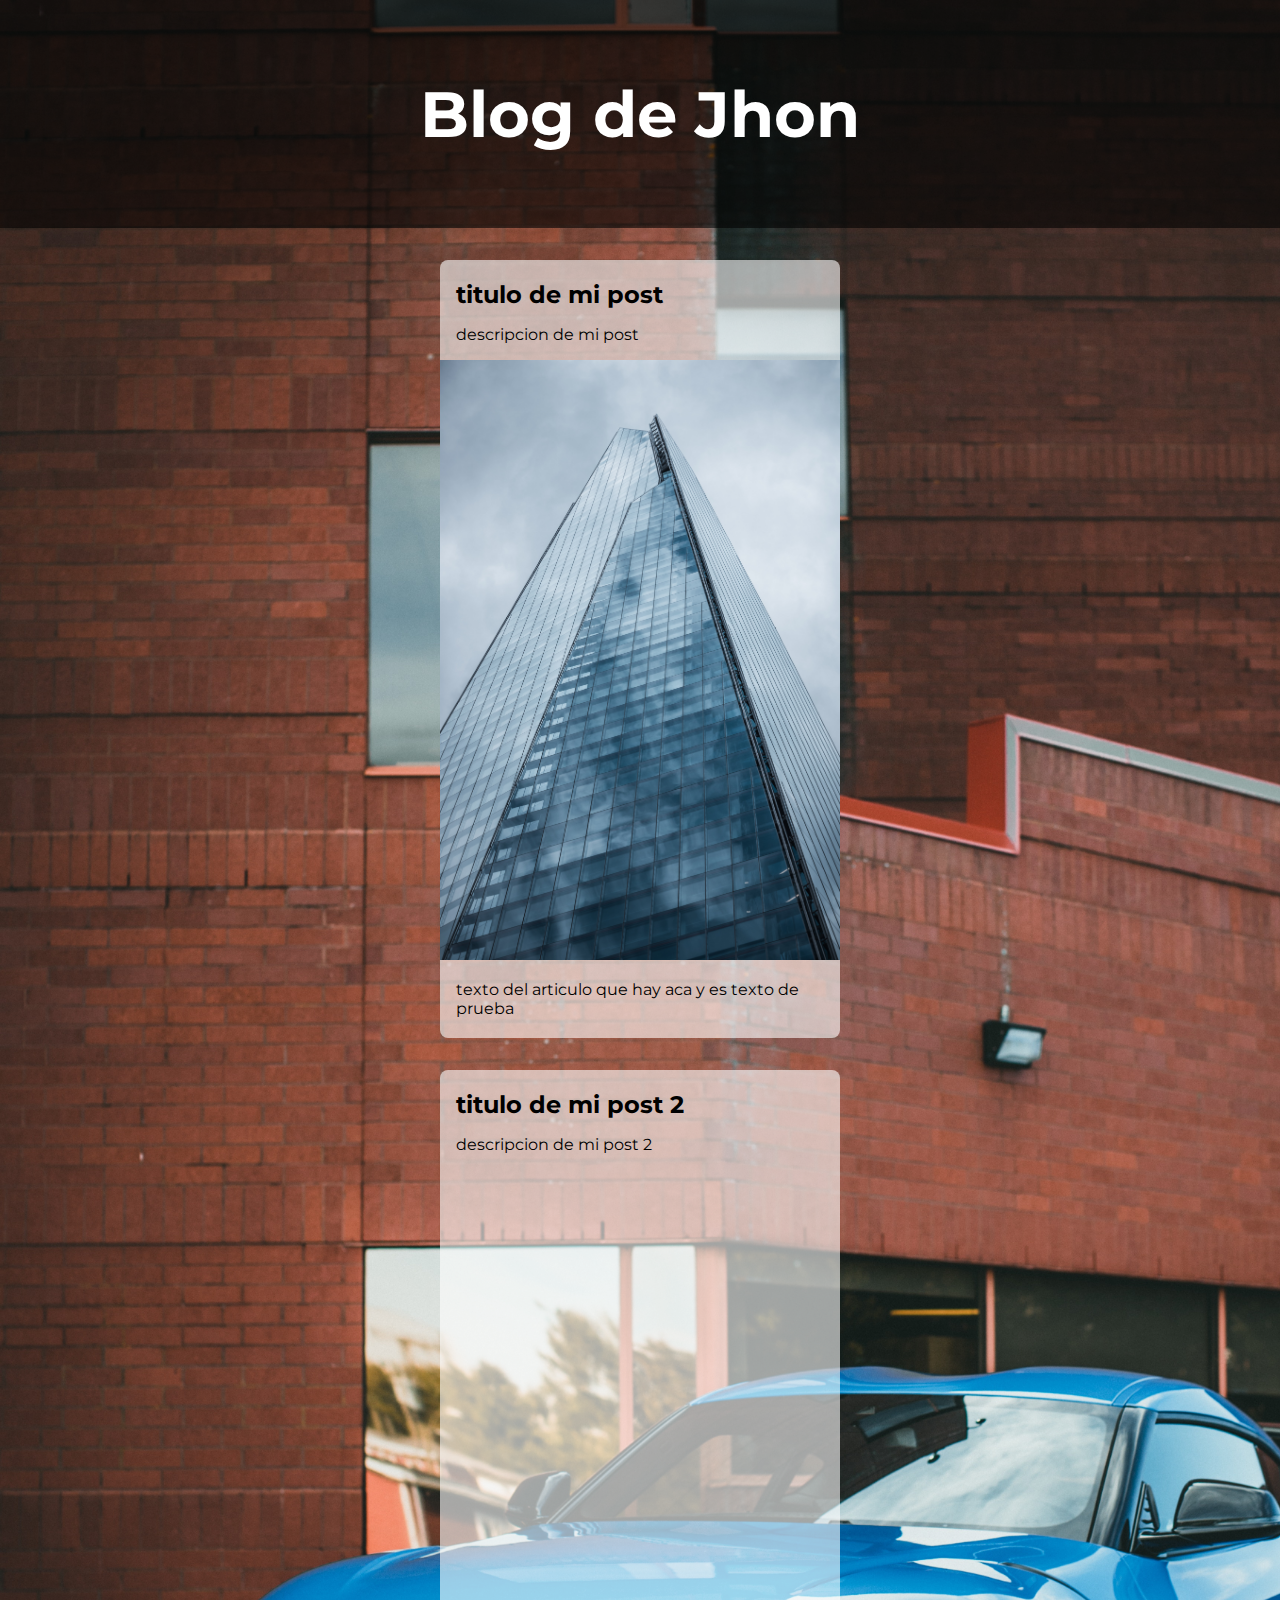
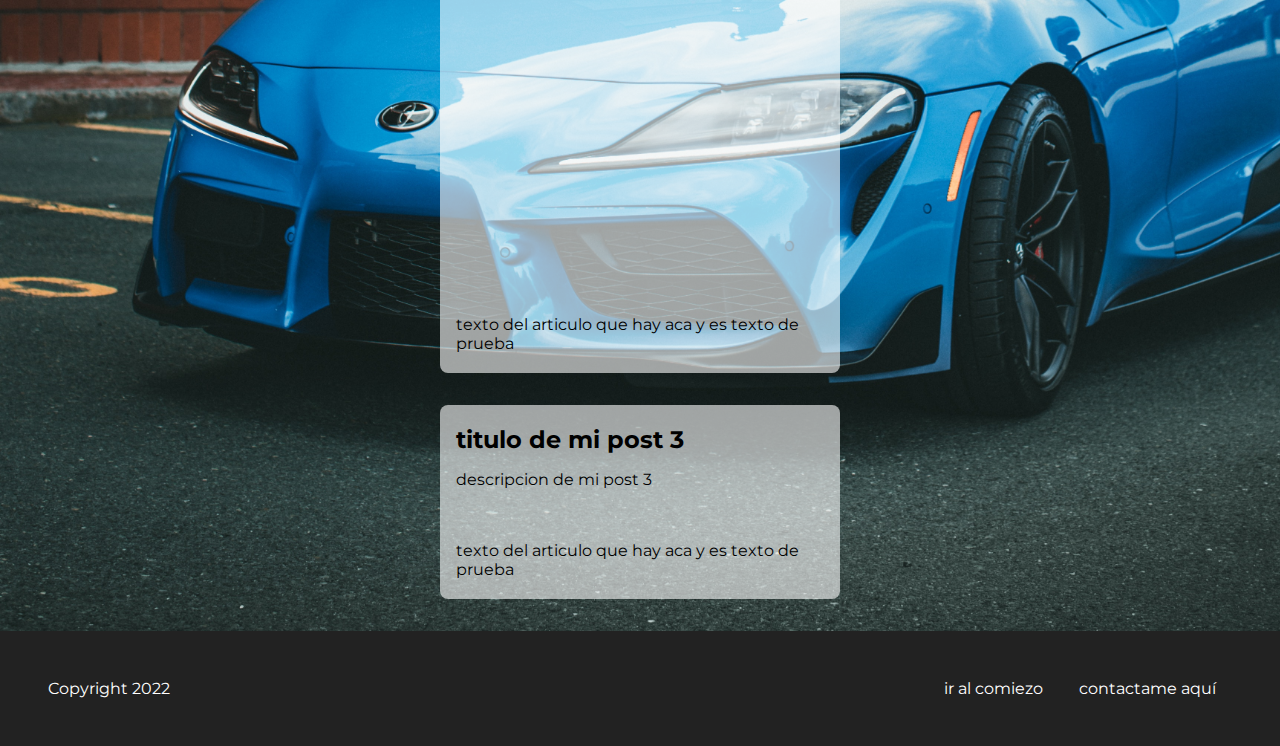
==== index.html @ 3cbd5ef0 "se agrega" ====
<!DOCTYPE html>
<html>
<head>
    <title>Blog</title>
    <link rel="preconnect" href="https://fonts.googleapis.com">
    <link rel="preconnect" href="https://fonts.gstatic.com" crossorigin>
    <link href="https://fonts.googleapis.com/css2?family=Montserrat:wght@400;700&display=swap" rel="stylesheet">
    <link rel="stylesheet" href="style.css">
</head>
<body>
    <header>      
        <h1 id="titulo">Blog de Jhon</h1>
    </header><!--cabecera lo de arriba de la pag-->
    <section class="container">
        <article class="post">
            <h2>titulo de mi post</h2>
            <p>descripcion de mi post</p>
            <img id="imagen1" src="img/fondo.jpg" width="400">
            <p>texto del articulo que hay aca y es texto de prueba</p>
        </article>
        <article class="post">
            <h2>titulo de mi post 2</h2>
            <p>descripcion de mi post 2</p>
            <img id="imagen2" src="img/supra.jpg" width="400">
            <p>texto del articulo que hay aca y es texto de prueba</p>
        </article>
        <article class="post">
            <h2>titulo de mi post 3</h2>
            <p>descripcion de mi post 3</p>
            <img id="imagen3" src="img/imagen1.jpg" width="400">
            <p>texto del articulo que hay aca y es texto de prueba</p>
        </article>
    </section><!--define secciones de la aplicacion -->
    <footer>
        <section>
            <a href="#titulo"> ir al comiezo</a>
            <a href="mailto:jhtoledo05@hotmail.com">contactame aquí</a>
        </section>
        <p>Copyright 2022</p>
    </footer><!--se utiliza para el pie de pagina copiryg, contacto y demas-->
    <script src="java.js"></script>
</body>
</html>
---- style.css ----
html{
    font-family: 'Montserrat', sans-serif;
}
body{
    margin: 0;
    background-image:url("img/car.jpg") ;
    background-size: cover;
    background-repeat: no-repeat;
}
header{
    background-color: rgba(2, 2, 2, 0.6);
    color:white;
    padding: 2rem;
}
header h1{
    font-size: 4rem;
    text-align: center;
}
.container{
    width: 400px;
    margin:0 auto;
}
section article{
    transition: box-sadow 0.4s ease;
    background-color: rgba(255, 255, 255, 0.6);
    margin: 2rem 0;
    border-radius: 0.5rem;
    padding: 0.25rem 0;
    cursor: pointer;
}
section article:hover{
    box-shadow: 0 0.1rem 0.4rem rgba(0,0,0,0.5);
}

section article h2, section article p {
    margin: 1rem;
}
.post img{
    opacity: 0;
    transform: scale(0.9);
    transition: .7s ease-in-out all;
}
.post img.visible{
    opacity: 1;
    transform: scale(1);
}


footer{
    background-color: #222;
    padding: 3rem;
    color: white;
}
footer section{
    float: right;
}
footer p{
    margin: 0;
}
footer a{
    transition: color 0.3s ease;
    color: #fff;
    text-decoration: none;
    padding: 1rem;
}
footer a:hover{
    color: cornflowerblue;
}
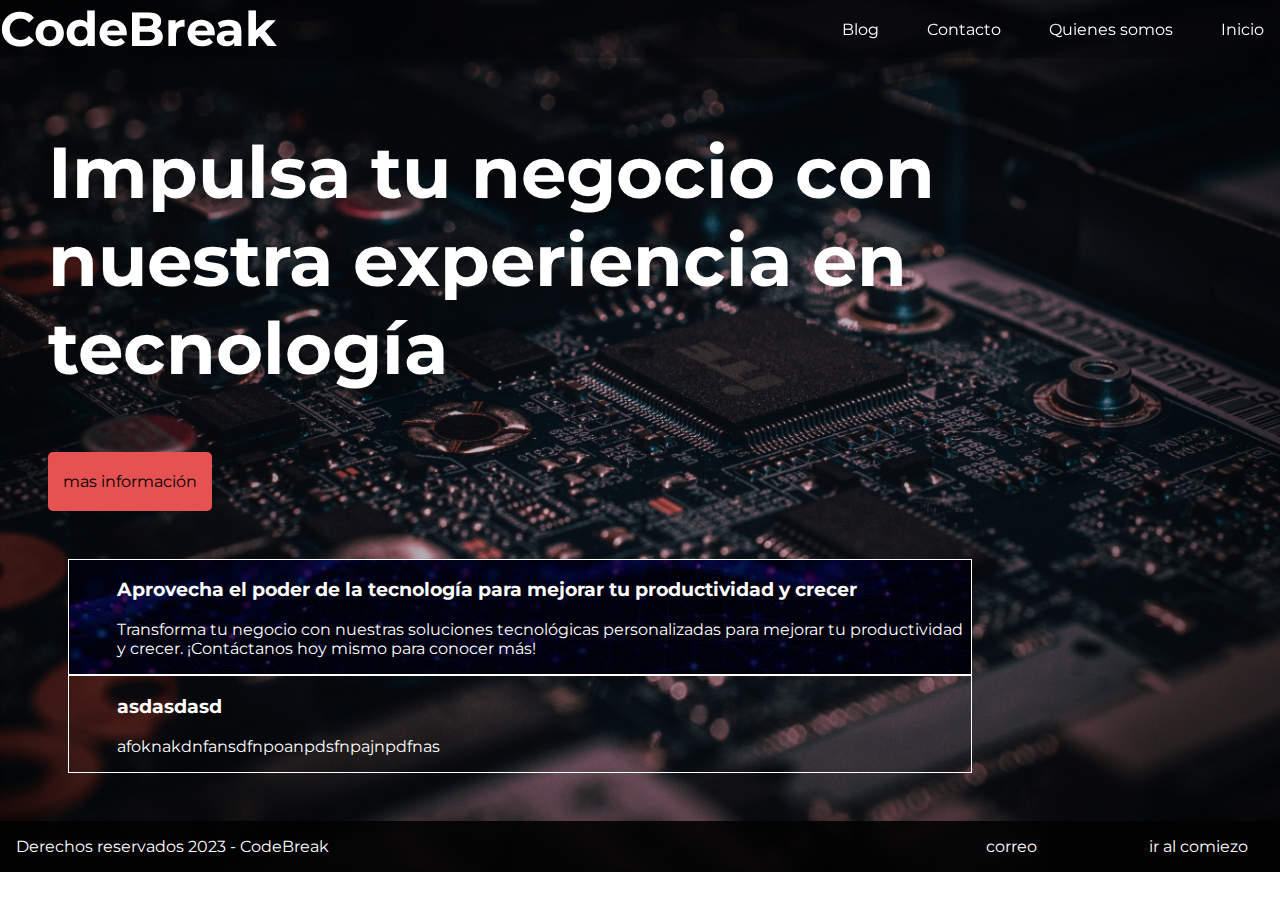
==== commit 39e1b4ec: "new file:   about.html 	new file:   blog.html 	new file:   contact.html 	new file:   img/columna1.jp" ====
--- a/index.html
+++ b/index.html
@@ -5,39 +5,48 @@
     <link rel="preconnect" href="https://fonts.googleapis.com">
     <link rel="preconnect" href="https://fonts.gstatic.com" crossorigin>
     <link href="https://fonts.googleapis.com/css2?family=Montserrat:wght@400;700&display=swap" rel="stylesheet">
-    <link rel="stylesheet" href="style.css">
+    <link rel="stylesheet" href="style_index.css">
 </head>
 <body>
-    <header>      
-        <h1 id="titulo">Blog de Jhon</h1>
-    </header><!--cabecera lo de arriba de la pag-->
-    <section class="container">
-        <article class="post">
-            <h2>titulo de mi post</h2>
-            <p>descripcion de mi post</p>
-            <img id="imagen1" src="img/fondo.jpg" width="400">
-            <p>texto del articulo que hay aca y es texto de prueba</p>
-        </article>
-        <article class="post">
-            <h2>titulo de mi post 2</h2>
-            <p>descripcion de mi post 2</p>
-            <img id="imagen2" src="img/supra.jpg" width="400">
-            <p>texto del articulo que hay aca y es texto de prueba</p>
-        </article>
-        <article class="post">
-            <h2>titulo de mi post 3</h2>
-            <p>descripcion de mi post 3</p>
-            <img id="imagen3" src="img/imagen1.jpg" width="400">
-            <p>texto del articulo que hay aca y es texto de prueba</p>
-        </article>
-    </section><!--define secciones de la aplicacion -->
-    <footer>
-        <section>
-            <a href="#titulo"> ir al comiezo</a>
-            <a href="mailto:jhtoledo05@hotmail.com">contactame aquí</a>
-        </section>
-        <p>Copyright 2022</p>
-    </footer><!--se utiliza para el pie de pagina copiryg, contacto y demas-->
-    <script src="java.js"></script>
-</body>
-</html>+    <header class="scroll-up">      
+        <h1 id="titulo_principal">CodeBreak</h1>
+        <nav>
+            <ul>
+                <li><a href="index.html">Inicio</a></li>
+                <li><a href="about.html">Quienes somos</a></li>
+                <li><a href="contact.html">Contacto</a></li>
+                <li><a href="blog.html">Blog</a></li>
+            </ul>
+        </nav>
+    </header>
+    <main>
+        <div class="eslogan">
+            <h2>Impulsa tu negocio con<br>nuestra experiencia en <br> tecnología</h2>
+        </div>
+        <div class="mas_info">
+            <a href="#">mas información</a>
+        </div>
+        <div class="container">
+            <div class="colum">
+                <div class="colum_left">
+                    <h3>Aprovecha el poder de la tecnología para mejorar tu productividad y crecer</h3>
+                    <p>Transforma tu negocio con nuestras soluciones tecnológicas personalizadas para mejorar tu productividad y crecer. ¡Contáctanos hoy mismo para conocer más!</p>
+                </div>
+                <div class="colum_right">
+                    <h3>asdasdasd</h3>
+                    <p>afoknakdnfansdfnpoanpdsfnpajnpdfnas</p>
+                </div>
+            </div>
+        </div>
+    </main>
+    <footer class="footer_menu">
+        <nav>
+            <ul>
+                <li><a href="#titulo"> ir al comiezo</a></li>
+                <li><a href="mailto:jhtoledo05@hotmail.com">correo</a></li>
+            </ul>
+        </nav>
+        <p>Derechos reservados 2023 - CodeBreak</p>
+    </footer>
+    <script src="java_index.js"></script>
+</body>--- a/style_index.css
+++ b/style_index.css
@@ -0,0 +1,146 @@
+html{
+    font-family: 'Montserrat', sans-serif;
+    
+}
+body{
+    margin: 0;
+    background-image:url("img/fondo_page.jpg") ;
+    background-size: cover;
+    background-repeat: no-repeat;
+}
+header{
+    position: fixed;
+    display: flex;
+    justify-content: space-between;
+    align-items: center;
+    background-color: rgba(2, 2, 2, 0.3);
+    color:white;
+    width: 100%;
+    z-index: 100;
+    top: 0;
+    transition: 1.5s;
+}
+#titulo_principal{
+    margin: 0;
+}
+
+/* Header scroll hacia arriba */
+header.scroll-up {
+    top: 0;
+}
+  
+  /* Header scroll hacia abajo */
+  header.scroll-down {
+    top: -100px;
+}
+nav{
+    padding-left: 0.9rem;
+    padding-right: 1rem;
+    
+}
+nav ul{
+    list-style: none; /*Eliminamos los puntos de la lista*/
+    margin: 0; /*Eliminamos el margen predeterminado de la lista*/
+    padding: 0;
+}
+nav li{
+    float: right;
+}
+nav a{
+    margin-left: 3rem;
+    text-decoration: none;
+    transition: color 0.3s ease;
+    color: #fff;
+}
+nav a:hover{
+    color: #e65252;
+}
+header h1{
+    font-size: 3rem;
+}
+div{
+    color: white;
+    max-width: 1000px;
+    padding-left: 3rem;
+}
+.eslogan{
+    margin-top: 8rem;
+    font-size: 3rem;
+}
+.mas_info{
+    text-align: left;
+    margin-top: 20px;
+}
+.mas_info a {
+    display: inline-block;
+    padding: 20px 15px;
+    background-color: #e65252;
+    color: black;
+    text-decoration: none;
+    border-radius: 5px;
+    transition: 0.5s;
+  }
+.mas_info a:hover{
+    background-color: black;
+    color: white;
+}
+.container{
+    display: flex;
+    padding-left: 20px;
+
+}
+.colum{
+    padding: 3rem;
+}
+.colum_left{
+    background-image: url(img/columna1.jpg); /* establece la imagen de fondo de la columna izquierda */
+    background-size: cover; /* ajusta el tamaño de la imagen de fondo para cubrir todo el contenedor */
+    background-position: center; /* ajusta la posición de la imagen de fondo al centro del contenedor */
+    border: 1px solid #FFFFFF; /* agrega un borde derecho a la columna izquierda */
+}
+.colum_right{
+    border: 1px solid #FFFFFF;
+}
+footer{
+    /* position: fixed; */
+    background-color: rgba(2, 2, 2, 0.9);
+    padding: 1rem;
+    color: white;
+    width: 100%;
+    justify-content: space-between;
+    align-items: center;
+    bottom: 0;
+}
+.footer-menu {
+    display: flex;
+}
+  
+.footer-menu ul {
+    display: flex;
+    list-style: none;
+    margin: 0;
+    padding: 0;
+}
+  
+.footer-menu li {
+    margin: 0 1rem;
+}
+  
+.footer-menu a {
+    color: #fff;
+    text-decoration: none;
+}
+  
+footer p {
+    margin: 0;
+}
+footer a{
+    transition: color 0.3s ease;
+    color: #fff;
+    text-decoration: none;
+    padding: 2rem;
+    
+}
+footer a:hover{
+    color: #e65252;
+}
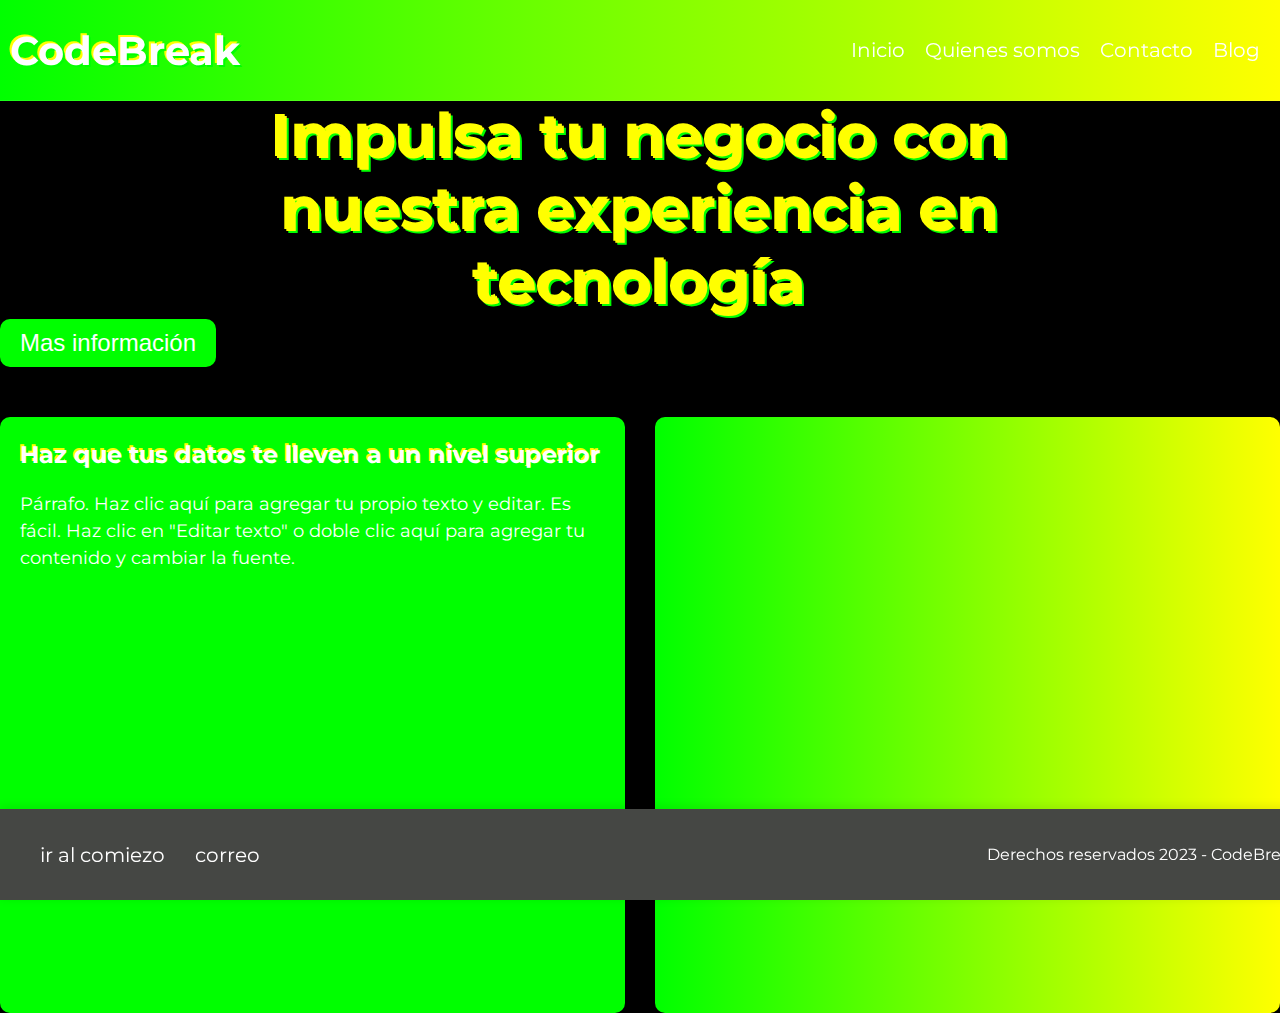
==== commit 3932097d: "Changes to be committed:     new file:   chat.css     new file:   chat2.css     new file:   chat3.cs" ====
--- a/index.html
+++ b/index.html
@@ -5,7 +5,6 @@
     <link rel="preconnect" href="https://fonts.googleapis.com">
     <link rel="preconnect" href="https://fonts.gstatic.com" crossorigin>
     <link href="https://fonts.googleapis.com/css2?family=Montserrat:wght@400;700&display=swap" rel="stylesheet">
-    <link rel="stylesheet" href="style_index.css">
 </head>
 <body>
     <header class="scroll-up">      
@@ -24,17 +23,33 @@
             <h2>Impulsa tu negocio con<br>nuestra experiencia en <br> tecnología</h2>
         </div>
         <div class="mas_info">
-            <a href="#">mas información</a>
+            <button>Mas información</button>
         </div>
-        <div class="container">
-            <div class="colum">
-                <div class="colum_left">
-                    <h3>Aprovecha el poder de la tecnología para mejorar tu productividad y crecer</h3>
-                    <p>Transforma tu negocio con nuestras soluciones tecnológicas personalizadas para mejorar tu productividad y crecer. ¡Contáctanos hoy mismo para conocer más!</p>
+        <div class="columnas">
+            <div class="container">
+                <div class="columna_1">
+                    <h3>Haz que tus datos te lleven a un nivel superior</h3>
+                    <p>Párrafo. Haz clic aquí para agregar tu propio texto y editar. Es fácil. Haz clic en "Editar texto" o doble clic aquí para agregar tu contenido y cambiar la fuente.</p>
                 </div>
-                <div class="colum_right">
-                    <h3>asdasdasd</h3>
-                    <p>afoknakdnfansdfnpoanpdsfnpajnpdfnas</p>
+                <div class="columna_2">  
+                    <section class="container_articles">
+                        <article id="article_1">
+                            <span><h3>este es el primero </h3></span>
+                            <span><p>aqui debe ir un contenido del primer titulo que va ha ir mas largo para ver como hay que acomodar el cuadro</p></span>
+                        </article>
+                        <article id="article_2">
+                            <h3><span>aqui va el segundo titulo </span></h3>
+                            <p><span>aqui va ha ir con contenido mas largo del segundo titulo que debe ser largo para ver como va a ir el cuadro</span></p>
+                        </article>
+                        <article id="article_3">
+                            <h3><span>aqui va el tercer titulo </span></h3>
+                            <p><span>aqui va ha ir con contenido mas largo del segundo titulo que debe ser largo para ver como va a ir el cuadro</span></p>
+                        </article>
+                        <article id="article_4">
+                            <h3><span>aqui va el cuarto titulo </span></h3>
+                            <p><span>aqui va ha ir con contenido mas largo del segundo titulo que debe ser largo para ver como va a ir el cuadro</span></p>
+                        </article>
+                    </section>
                 </div>
             </div>
         </div>
@@ -49,4 +64,5 @@
         <p>Derechos reservados 2023 - CodeBreak</p>
     </footer>
     <script src="java_index.js"></script>
-</body>+    <link rel="stylesheet" href="chat3.css">
+</body>
--- a/chat3.css
+++ b/chat3.css
@@ -0,0 +1,262 @@
+/* Estilos generales */
+
+body {
+    margin: 0;
+    font-family: 'Montserrat', sans-serif;
+    /* background-image: url(img/new.png); */
+    /* background-size: cover; */
+    /* background-repeat: no-repeat; */
+    background-color: #000;
+    color: #fff;
+}
+
+a {
+    text-decoration: none;
+}
+
+ul {
+    list-style:none;
+    margin: 0;
+    padding: 0;
+}
+
+
+/* Estilos para dispositivos grandes */
+
+@media screen and (min-width: 1024px) {
+
+    /* Header */
+    
+    header {
+        height: 80px;
+        padding: 10px;
+        display: flex;
+        justify-content: space-between;
+        align-items: center;
+        position: fixed;
+        top: 0;
+        left: 0;
+        right: 0;
+        z-index: 2;
+        background: linear-gradient(to right, #00FF00, #FF0);
+        border-bottom: 1px solid rgba(255,255,255,0.1);
+    }
+
+    #titulo_principal {
+        margin: 0;
+        font-size: 40px;
+        font-weight: bold;
+        text-shadow: 2px 2px #00FF00, -2px -2px #FF0;
+    }
+
+    nav ul {
+        list-style-type: none;
+        display: flex;
+    }
+
+    nav li {
+        /* margin-right: 20px; */
+        margin: 0 10px;
+    }
+
+    nav a {
+        color: #fff;
+        font-size: 20px;
+        padding-bottom: 5px;
+        transition: border-bottom 0.3s ease-in-out;
+    }
+    nav a:hover{
+        border-bottom: 2px solid #FF0;
+    }
+    .eslogan {
+        text-align: center;
+        margin-top: 100px;
+    }
+    .eslogan h2 {
+        margin: 0;
+        font-size: 60px;
+        color: #FF0;
+        text-shadow: 2px 2px #00FF00, -2px -2px #FF0;
+    }
+    .mas_info button {
+        background-color: #00FF00;
+        color: #fff;
+        font-size: 24px;
+        padding: 10px 20px;
+        border: none;
+        border-radius: 10px;
+        cursor: pointer;
+        transition: background-color 0.3s ease-in-out;
+    }
+    .mas_info button:hover{
+        background-color: #FF0;
+    }
+    .columnas{
+        display: flex;
+        flex-wrap: wrap;
+        justify-content: center;
+        margin-top: 50px;
+    }
+    .container{
+        display: grid;
+        grid-template-columns: repeat(2, minmax(300px, 1fr));
+        grid-gap: 30px;
+    }
+
+    .columna_1 {
+        padding: 20px;
+        background-color: #00FF00;
+        border-radius: 10px;
+        font-size: 18px;
+        line-height: 1.5;
+        box-shadow: 2px 2px 10px rgba(0, 0, 0, 0.3);
+    }
+
+    .columna_1 h3 {
+        margin: 0 0 10px;
+        font-size: 24px;
+        color: #fff;
+        text-shadow: 2px 2px #00FF00, -2px -2px #FF0;
+    }
+    .columna_2 {
+        background: linear-gradient(to right, #00FF00,  #FF0);
+        border-radius: 10px;
+        overflow: hidden;
+        box-shadow: 2px 2px 10px rgba(0, 0, 0, 0.3);
+    }
+
+    #article_1,
+    #article_2,
+    #article_3,
+    #article_4 {
+        padding: 20px;
+        opacity: 0;
+        transform: translateY(20px);
+        transition: opacity 0.5s ease-in-out, transform 0.5s ease-in-out;
+    }
+
+    #article_1:hover,
+    #article_2:hover,
+    #article_3:hover,
+    #article_4:hover {
+        background-color: #555;
+    } 
+
+    #article_1 h3,
+    #article_2 h3,
+    #article_3 h3,
+    #article_4 h3 {
+        margin: 0 0 10px;
+        font-size: 24px;
+        text-shadow: 1px 1px #00FF00, -1px -1px #FF0;
+    }
+
+    #article_1 p,
+    #article_2 p,
+    #article_3 p,
+    #article_4 p {
+        font-size: 16px;
+        line-height: 1.5;
+        color: #333;
+    }
+    /* Footer */
+
+    footer {
+        display: flex;
+        justify-content: space-between;
+        align-items: center;
+        padding: 20px;
+        background-color: rgb(69, 71, 68);
+        color: white;
+        position: fixed;
+        bottom: 0;
+        left: 0;
+        width: 100%;
+        box-shadow: 0px -2px 10px rgba(0, 0, 0, 0.1);
+    }
+
+    footer li {
+        margin-left: 20px;
+    }
+
+}
+
+/* Estilos para dispositivos medianos y pequeños */
+
+@media screen and (max-width: 1023px) {
+
+    /* Header */
+
+    header {
+        display: flex;
+        justify-content: space-between;
+        align-items: center;
+        padding: 20px;
+        position: fixed;
+        top: 0;
+        left: 0;
+        width: 100%;
+        background-color: white;
+        box-shadow: 0px 2px 10px rgba(0, 0, 0, 0.1);
+        z-index: 9999;
+    }
+
+    #titulo_principal {
+        font-size: 28px;
+    }
+
+    nav ul {
+        display: none;
+        position: absolute;
+        top: 70px;
+        right: 20px;
+        width: 100%;
+        max-width: 200px;
+        background-color: white;
+        box-shadow: 0px 2px 10px rgba(0, 0, 0, 0.1);
+        z-index: 9999;
+    }
+
+    nav li {
+        margin-top: 10px;
+    }
+
+    .toggle-nav {
+        cursor: pointer;
+        user-select: none;
+    }
+
+    .eslogan h2 {
+        font-size: 32px;
+    }
+
+    .container_articles {
+        display: block;
+    }
+
+    .columna_1,
+    .columna_2 {
+        margin-bottom: 50px;
+    }
+
+    /* Footer */
+
+    footer {
+        display: flex;
+        justify-content: center;
+        align-items: center;
+        padding: 20px;
+        background-color: rgb(69, 71, 68);
+        color: white;
+        position: fixed;
+        bottom: 0;
+        left: 0;
+        width: 100%;
+        box-shadow: 0px -2px 10px rgba(0, 0, 0, 0.1);
+    }
+
+    footer li {
+        margin: 0 10px;
+    }
+
+}
